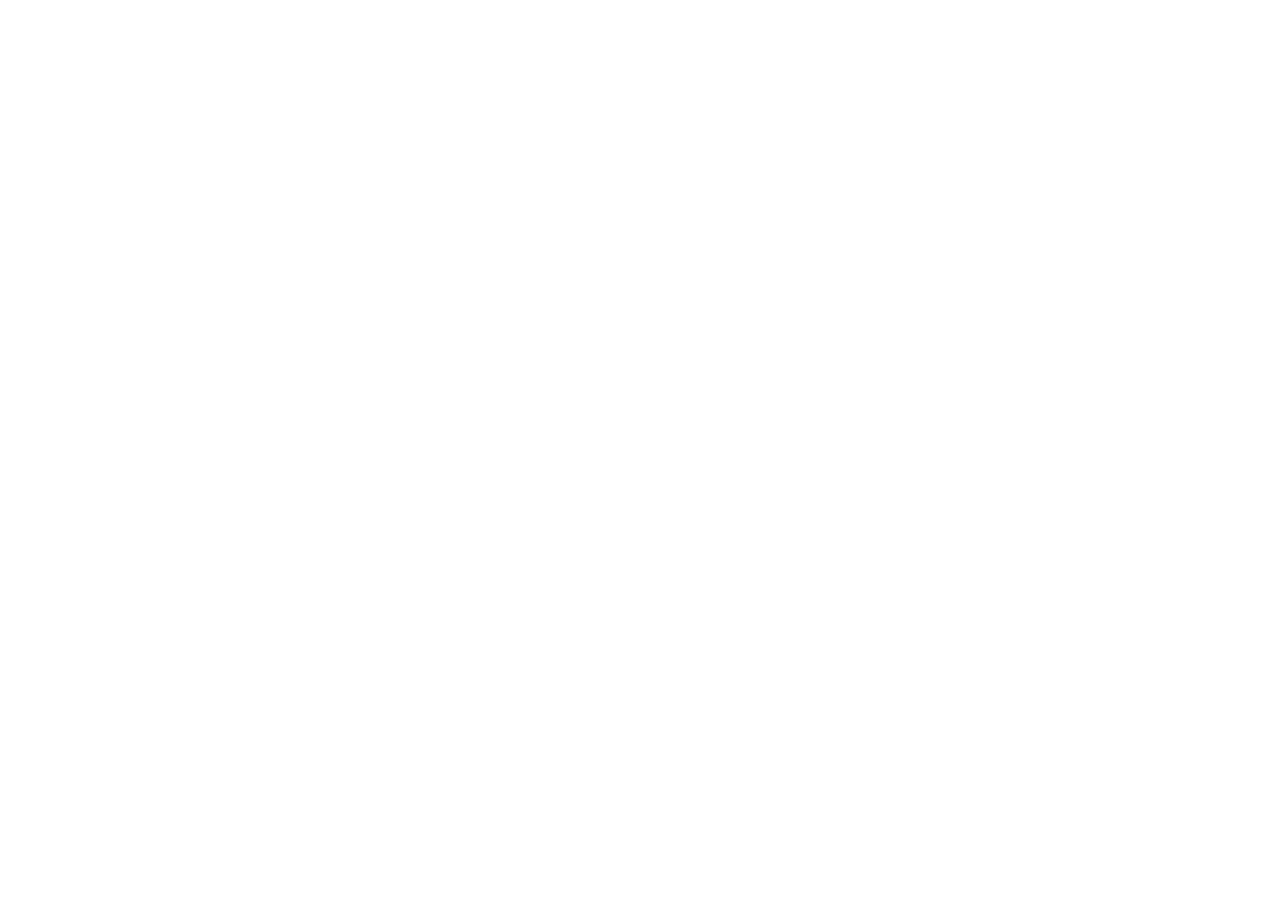
==== index.html @ 5f7d1c79 "first commit" ====
<!doctype html>
<html lang="en">
  <head>
    <title>Title</title>
    <!-- Required meta tags -->
    <meta charset="utf-8">
    <meta name="viewport" content="width=device-width, initial-scale=1, shrink-to-fit=no">
    <!-- Custom CSS -->
    <link rel="stylesheet" href="css/main.css">
    <!-- Bootstrap CSS -->
    <link rel="stylesheet" href="https://stackpath.bootstrapcdn.com/bootstrap/4.1.3/css/bootstrap.min.css" integrity="sha384-MCw98/SFnGE8fJT3GXwEOngsV7Zt27NXFoaoApmYm81iuXoPkFOJwJ8ERdknLPMO" crossorigin="anonymous">
  </head>
  <body>
      <div class="container-fluid">
          
      </div>
      
    <!-- Optional JavaScript -->
    <!-- jQuery first, then Popper.js, then Bootstrap JS -->
    <script src="https://code.jquery.com/jquery-3.3.1.slim.min.js" integrity="sha384-q8i/X+965DzO0rT7abK41JStQIAqVgRVzpbzo5smXKp4YfRvH+8abtTE1Pi6jizo" crossorigin="anonymous"></script>
    <script src="https://cdnjs.cloudflare.com/ajax/libs/popper.js/1.14.3/umd/popper.min.js" integrity="sha384-ZMP7rVo3mIykV+2+9J3UJ46jBk0WLaUAdn689aCwoqbBJiSnjAK/l8WvCWPIPm49" crossorigin="anonymous"></script>
    <script src="https://stackpath.bootstrapcdn.com/bootstrap/4.1.3/js/bootstrap.min.js" integrity="sha384-ChfqqxuZUCnJSK3+MXmPNIyE6ZbWh2IMqE241rYiqJxyMiZ6OW/JmZQ5stwEULTy" crossorigin="anonymous"></script>
    <!-- Custom JS -->
    <script src="js/main.js"></script>
</body>
</html>
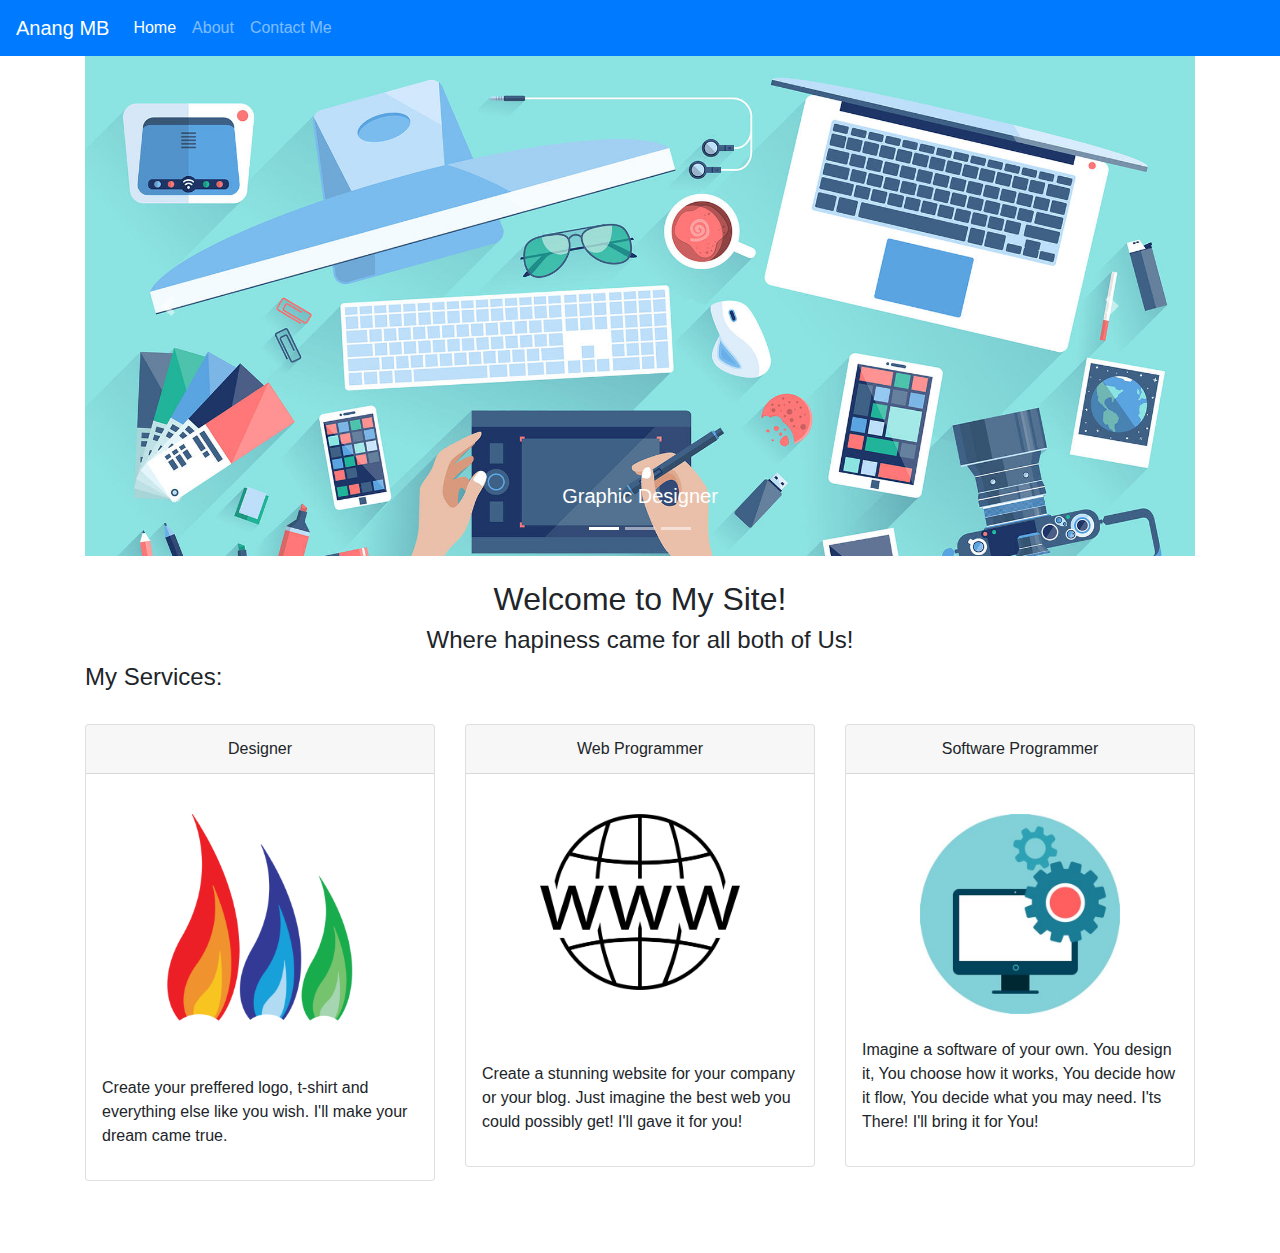
==== commit 0ea294fc: "fixed" ====
--- a/index.html
+++ b/index.html
@@ -1,26 +1,149 @@
-<!doctype html>
+<!DOCTYPE html>
 <html lang="en">
-  <head>
-    <title>Title</title>
-    <!-- Required meta tags -->
-    <meta charset="utf-8">
-    <meta name="viewport" content="width=device-width, initial-scale=1, shrink-to-fit=no">
-    <!-- Custom CSS -->
-    <link rel="stylesheet" href="css/main.css">
-    <!-- Bootstrap CSS -->
-    <link rel="stylesheet" href="https://stackpath.bootstrapcdn.com/bootstrap/4.1.3/css/bootstrap.min.css" integrity="sha384-MCw98/SFnGE8fJT3GXwEOngsV7Zt27NXFoaoApmYm81iuXoPkFOJwJ8ERdknLPMO" crossorigin="anonymous">
-  </head>
-  <body>
-      <div class="container-fluid">
-          
+<head>
+  <title>Personal Site</title>
+  <meta charset="utf-8">
+  <meta name="viewport" content="width=device-width, initial-scale=1">
+  <link rel="stylesheet" href="https://maxcdn.bootstrapcdn.com/bootstrap/4.3.1/css/bootstrap.min.css">
+  <script src="https://ajax.googleapis.com/ajax/libs/jquery/3.3.1/jquery.min.js"></script>
+  <script src="https://cdnjs.cloudflare.com/ajax/libs/popper.js/1.14.7/umd/popper.min.js"></script>
+  <script src="https://maxcdn.bootstrapcdn.com/bootstrap/4.3.1/js/bootstrap.min.js"></script>
+  <link rel="stylesheet" href="css/main.css">
+  <style>
+  /* Make the image fully responsive */
+  </style>
+</head>
+<body>
+  <nav class="navbar navbar-expand-lg navbar-dark bg-primary sticky-top">
+    <a class="navbar-brand" href="#">Anang MB</a>
+    <button class="navbar-toggler" type="button" data-toggle="collapse" data-target="#navbarNav" aria-controls="navbarNav" aria-expanded="false" aria-label="Toggle navigation">
+      <span class="navbar-toggler-icon"></span>
+    </button>
+    <div class="collapse navbar-collapse" id="navbarNav">
+      <ul class="navbar-nav">
+        <li class="nav-item active">
+          <a class="nav-link" href="index.html">Home <span class="sr-only">(current)</span></a>
+        </li>
+        <li class="nav-item">
+          <a class="nav-link" href="about.html">About</a>
+        </li>
+        <li class="nav-item">
+          <a class="nav-link" href="contact_us.html">Contact Me</a>
+        </li>
+      </ul>
+    </div>
+  </nav>
+  <div class="container">
+      <div id="carouselExampleIndicators" class="carousel slide" data-ride="carousel">
+          <ol class="carousel-indicators">
+            <li data-target="#carouselExampleIndicators" data-slide-to="0" class="active"></li>
+            <li data-target="#carouselExampleIndicators" data-slide-to="1"></li>
+            <li data-target="#carouselExampleIndicators" data-slide-to="2"></li>
+          </ol>
+          <div class="carousel-inner">
+            <div class="carousel-item active">
+              <img  src="./images/1.jpg" alt="First slide">
+              <div class="carousel-caption d-none d-md-block">
+                  <h5>Graphic Designer</h5>
+                </div>
+            </div>
+            <div class="carousel-item">
+              <img  src="./images/2.jpg" alt="Second slide">
+              <div class="carousel-caption d-none d-md-block text-black">
+                  <h5>Software Developer</h5>
+                </div>
+
+            </div>
+            <div class="carousel-item">
+              <img src="./images/3.jpg" alt="Third slide ">
+              <div class="carousel-caption d-none d-md-block text-black">
+                  <h5>Web Developer</h5>
+                </div>
+            </div>
+          </div>
+          <a class="carousel-control-prev" href="#carouselExampleIndicators" role="button" data-slide="prev">
+            <span class="carousel-control-prev-icon" aria-hidden="true"></span>
+            <span class="sr-only">Previous</span>
+          </a>
+          <a class="carousel-control-next" href="#carouselExampleIndicators" role="button" data-slide="next">
+            <span class="carousel-control-next-icon" aria-hidden="true"></span>
+            <span class="sr-only">Next</span>
+          </a>
+        </div>
+        <br>
+        <div class="row">
+          <div class="col-md text-center">
+            <h2>Welcome to My Site!</h2>
+            <h4>Where hapiness came for all both of Us!</h4>
+          </div>
+          <br>
+        </div>
+        <div class="row">
+          <div class="col-md">
+            <h4>My Services: </h4>
+          </div>
+        </div>
+        <br>
+        <div class="row">
+          <div class="col-sm">
+            <div class="card">
+              <div class="card-header">
+                Designer
+              </div>
+              <div class="card-content">
+                <div class="text-center">
+                  <br>
+                  <img src="./images/design.png" alt="">
+                </div>
+                <br>
+                <br>
+                <p>Create your preffered logo, t-shirt and everything else like you wish. I'll make your dream came true.
+                  </p>
+                </div>
+            </div>
+          </div>
+          <div class="col-sm">
+            <div class="card">
+              <div class="card-header">
+                Web Programmer
+              </div>
+              <div class="card-content">
+                <div class="text-center">
+                  <br>
+                  <img src="./images/www.png" alt="">
+                </div>
+                <br>
+                <br>
+                <br>
+                <p>Create a stunning website for your company or your blog. Just imagine the best web 
+                  you could possibly get! I'll gave it for you!
+                </p>
+              </div>
+            </div>
+            
+          </div>
+          <div class="col-sm">
+            <div class="card">
+              <div class="card-header">Software Programmer</div>
+              <div class="card-content">
+                <div class="text-center">
+                  <br>
+                  <img src="./images/s.jpeg" alt="">
+                </div>
+                <br>
+                <p>Imagine a software of your own. You design it, You choose how it works, You decide how 
+                  it flow, You decide what you may need. I'ts There! I'll bring it for You!
+                </p>
+              </div>
+            </div>
+            
+          </div>
+        </div>
+        
       </div>
-      
-    <!-- Optional JavaScript -->
-    <!-- jQuery first, then Popper.js, then Bootstrap JS -->
-    <script src="https://code.jquery.com/jquery-3.3.1.slim.min.js" integrity="sha384-q8i/X+965DzO0rT7abK41JStQIAqVgRVzpbzo5smXKp4YfRvH+8abtTE1Pi6jizo" crossorigin="anonymous"></script>
-    <script src="https://cdnjs.cloudflare.com/ajax/libs/popper.js/1.14.3/umd/popper.min.js" integrity="sha384-ZMP7rVo3mIykV+2+9J3UJ46jBk0WLaUAdn689aCwoqbBJiSnjAK/l8WvCWPIPm49" crossorigin="anonymous"></script>
-    <script src="https://stackpath.bootstrapcdn.com/bootstrap/4.1.3/js/bootstrap.min.js" integrity="sha384-ChfqqxuZUCnJSK3+MXmPNIyE6ZbWh2IMqE241rYiqJxyMiZ6OW/JmZQ5stwEULTy" crossorigin="anonymous"></script>
-    <!-- Custom JS -->
-    <script src="js/main.js"></script>
+    </div>
+    <br>
+    <br>
+    <br>
 </body>
-</html>+</html>
--- a/css/main.css
+++ b/css/main.css
@@ -0,0 +1,27 @@
+.carousel-item img{
+    max-width: 100%;
+}
+.carousel-item{
+    width: 100%;
+    height: 500px;
+    overflow: hidden;
+}
+.text-black{
+    color:#000 !important;
+}
+
+.img-profile{
+    border-radius: 50%;
+    max-width: 200px;;
+}
+
+.card-content img{
+    max-width: 200px;
+}
+
+.card-content{
+    padding:1em;
+}
+.card-header{
+    text-align: center;
+}